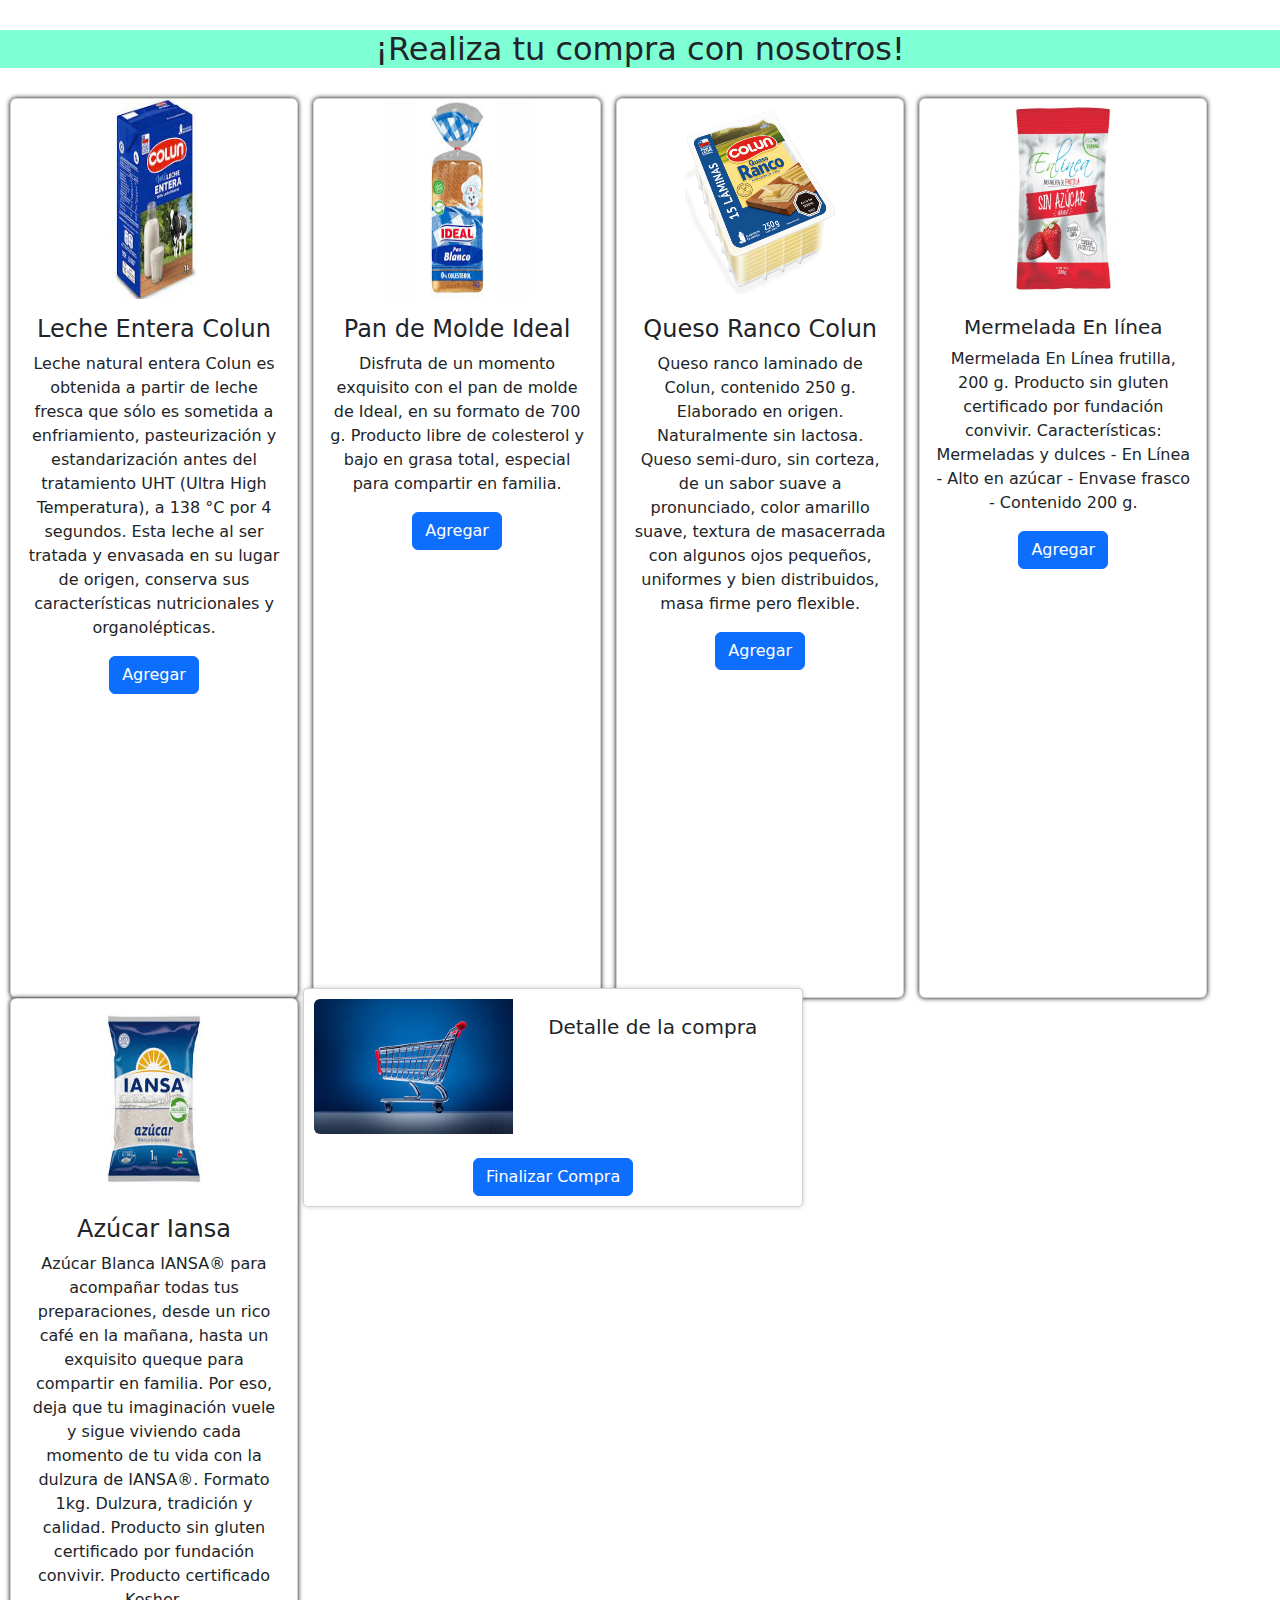
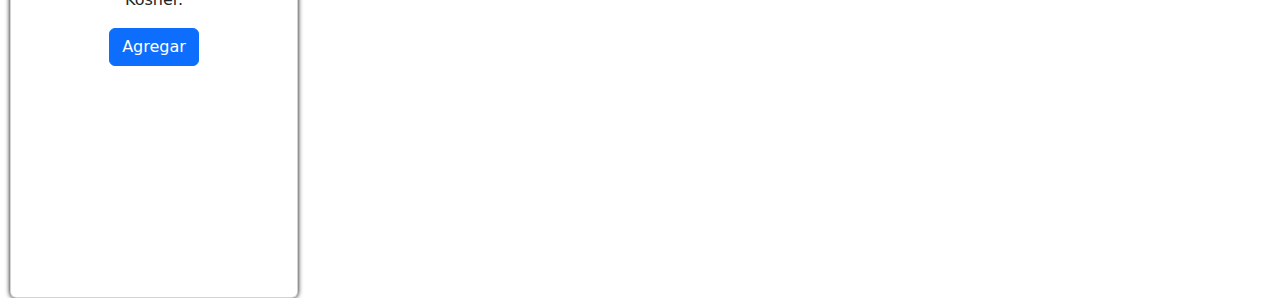
==== index.html @ 1cdd3f0a "primer commit" ====
<!DOCTYPE html>
<html lang="en">

<head>
    <meta charset="UTF-8">
    <meta name="viewport" content="width=device-width, initial-scale=1.0">
    <title>Supermercado</title>
    <link rel="stylesheet" href="./assets/css/BootstrapcCSS/bootstrap.min.css">
    <link rel="stylesheet" href="./assets/css/style.css">
</head>

<body onload="asignarEventos()">

    <h2>¡Realiza tu compra con nosotros!</h2>
    <div class="card" style="width: 18rem;">
        <img src="./assets/img/leche.jpeg" class="card-img-top" alt="leche">
        <div class="card-body">
            <h4 class="card-title">Leche Entera Colun</h4>
            <p class="card-text">Leche natural entera Colun es obtenida a partir de leche fresca que sólo es sometida a enfriamiento, pasteurización y estandarización antes del tratamiento UHT (Ultra High Temperatura), a 138 °C por 4 segundos. Esta leche al ser tratada y envasada en su lugar de origen, conserva sus características nutricionales y organolépticas.</p>
            <button class="btn btn-primary btn-agregar" id="btn-agregar">Agregar</button>
            <div class="cantidad" style="display: none; margin-top: 10px;">
                <label>Cantidad:</label>
                <div class="input-group" style="max-width: 150px;">
                    <button class="btn btn-secondary btn-decrement" type="button">–</button>
                    <input type="number" class="form-control text-center cantidad-input" min="1" value="1">
                    <button class="btn btn-secondary btn-increment" type="button">+</button>
                </div>
                <button class="btn btn-success btn-confirmar" style="margin-top: 10px;">Confirmar</button>
            </div>
        </div>
    </div>
    </div>
    <div class="card" style="width: 18rem;">
        <img src="./assets/img/panDeMolde.jpeg" class="card-img-top" alt="panDeMolde">
        <div class="card-body">
            <h4 class="card-title">Pan de Molde Ideal</h4>
            <p class="card-text">Disfruta de un momento exquisito con el pan de molde de Ideal, en su formato de 700 g. Producto libre de colesterol y bajo en grasa total, especial para compartir en familia.</p>
            <button class="btn btn-primary btn-agregar" id="btn-agregar">Agregar</button>
            <div class="cantidad" style="display: none; margin-top: 10px;">
                <label>Cantidad:</label>
                <div class="input-group" style="max-width: 150px;">
                    <button class="btn btn-secondary btn-decrement" type="button">–</button>
                    <input type="number" class="form-control text-center cantidad-input" min="1" value="1">
                    <button class="btn btn-secondary btn-increment" type="button">+</button>
                </div>
                <button class="btn btn-success btn-confirmar" style="margin-top: 10px;">Confirmar</button>
            </div>
        </div>
    </div>
    </div>

    <div class="card" style="width: 18rem;">
        <img src="./assets/img/queso.jpg" class="card-img-top" alt="queso">
        <div class="card-body">
            <h4 class="card-title">Queso Ranco Colun</h4>
            <p class="card-text">Queso ranco laminado de Colun, contenido 250 g. Elaborado en origen. Naturalmente sin
                lactosa. Queso semi-duro, sin corteza, de un sabor suave a pronunciado, color amarillo suave, textura de
                masacerrada con algunos ojos pequeños, uniformes y bien distribuidos, masa firme pero flexible.</p>
            <button class="btn btn-primary btn-agregar" id="btn-agregar">Agregar</button>
            <div class="cantidad" style="display: none; margin-top: 10px;">
                <label>Cantidad:</label>
                <div class="input-group" style="max-width: 150px;">
                    <button class="btn btn-secondary btn-decrement" type="button">–</button>
                    <input type="number" class="form-control text-center cantidad-input" min="1" value="1">
                    <button class="btn btn-secondary btn-increment" type="button">+</button>
                </div>
                <button class="btn btn-success btn-confirmar" style="margin-top: 10px;">Confirmar</button>
            </div>
        </div>
    </div>
    </div>
    <div class="card" style="width: 18rem;">
        <img src="./assets/img/mermelada.jpg" class="card-img-top" alt="mermelada">
        <div class="card-body">
            <h5 class="card-title">Mermelada En línea</h5>
            <p class="card-text">Mermelada En Línea frutilla, 200 g. Producto sin gluten certificado por fundación
                convivir. Características: Mermeladas y dulces - En Línea - Alto en azúcar - Envase frasco - Contenido
                200 g.</p>
            <button class="btn btn-primary btn-agregar" id="btn-agregar">Agregar</button>
            <div class="cantidad" style="display: none; margin-top: 10px;">
                <label>Cantidad:</label>
                <div class="input-group" style="max-width: 150px;">
                    <button class="btn btn-secondary btn-decrement" type="button">–</button>
                    <input type="number" class="form-control text-center cantidad-input" min="1" value="1">
                    <button class="btn btn-secondary btn-increment" type="button">+</button>
                </div>
                <button class="btn btn-success btn-confirmar" style="margin-top: 10px;">Confirmar</button>
            </div>
        </div>
    </div>
    </div>
    <div class="card" style="width: 18rem;">
        <img src="./assets/img/azucar.jpeg" class="card-img-top" alt="azucar">
        <div class="card-body">
            <h4 class="card-title">Azúcar Iansa</h4>
            <p class="card-text">Azúcar Blanca IANSA® para acompañar todas tus preparaciones, desde un rico café en la
                mañana, hasta un exquisito queque para compartir en familia. Por eso, deja que tu imaginación vuele y
                sigue viviendo cada momento de tu vida con la dulzura de IANSA®. Formato 1kg. Dulzura, tradición y
                calidad. Producto sin gluten certificado por fundación convivir. Producto certificado Kosher.</p>
            <button class="btn btn-primary btn-agregar" id="btn-agregar">Agregar</button>
            <div class="cantidad" style="display: none; margin-top: 10px;">
                <label>Cantidad:</label>
                <div class="input-group" style="max-width: 150px;">
                    <button class="btn btn-secondary btn-decrement" type="button">–</button>
                    <input type="number" class="form-control text-center cantidad-input" min="1" value="1">
                    <button class="btn btn-secondary btn-increment" type="button">+</button>
                </div>
                <button class="btn btn-success btn-confirmar" style="margin-top: 10px;">Confirmar</button>
            </div>
        </div>
    </div>
    </div>
    <div class="card mb-3" id="card-total" style="max-width: 540px;">
        <div class="row g-0">
            <div class="col-md-5">
                <img src="./assets/img/carro.jpeg" class="img-fluid rounded-start" id="img-total" alt="carro">
            </div>
            <div class="col-md-7">
                <div class="card-body">
                    <h5 class="card-title">Detalle de la compra</h5>
                    <div class="card-text" id="DetalleCompra"></div>
                    <p class="card-text"><small class="text-body-secondary"></small></p>
                </div>
            </div>
        </div><br>
        <a href="./index2.html" class="btn btn-primary">Finalizar Compra</a>

    </div>

    <script src="./assets/js/logica.js"></script>
    <script src="./assets/js/BootstrapJS/bootstrap.bundle.min.js"></script>
</body>

</html>
---- assets/css/style.css ----
h2{
    text-align: center;
    margin-bottom: 30px;
    margin-top: 30px;
    background-color: aquamarine;
}


.card{
    display: inline-block;
    width: 18rem;
    height: 900px;
    vertical-align: top;
    text-align: center;
    margin-left: 10px;
    box-shadow: 0 0 5px rgba(0,0,0,1);
}
.card img{
    width: 150px;
    height: 200px;
    object-fit:fill;
    transition: transform 2s;
}
.card:hover img{
    transform: scale(1.3);
}

#card-total{
width: 500px;
height: auto;
vertical-align: top;
    position:relative;
    bottom: 10px;
    right: 10px;
    background-color: #fff;
    padding: 10px;
    border-radius: 5px;
    box-shadow: 0 0 5px rgba(0,0,0,0.2);
}

#img-total{
    width: 300px;
    height: auto;
}

.input-group{
    margin: 0 auto;
}
.finalizar{
   justify-content: center;
   text-align: center;
   margin-top:50px;
   
}
#imgFinalizar{
    width:600px;
    height: 500px;
    margin-top: 50px;
}

h1{
    animation: 3s infinite alternate slidein
}
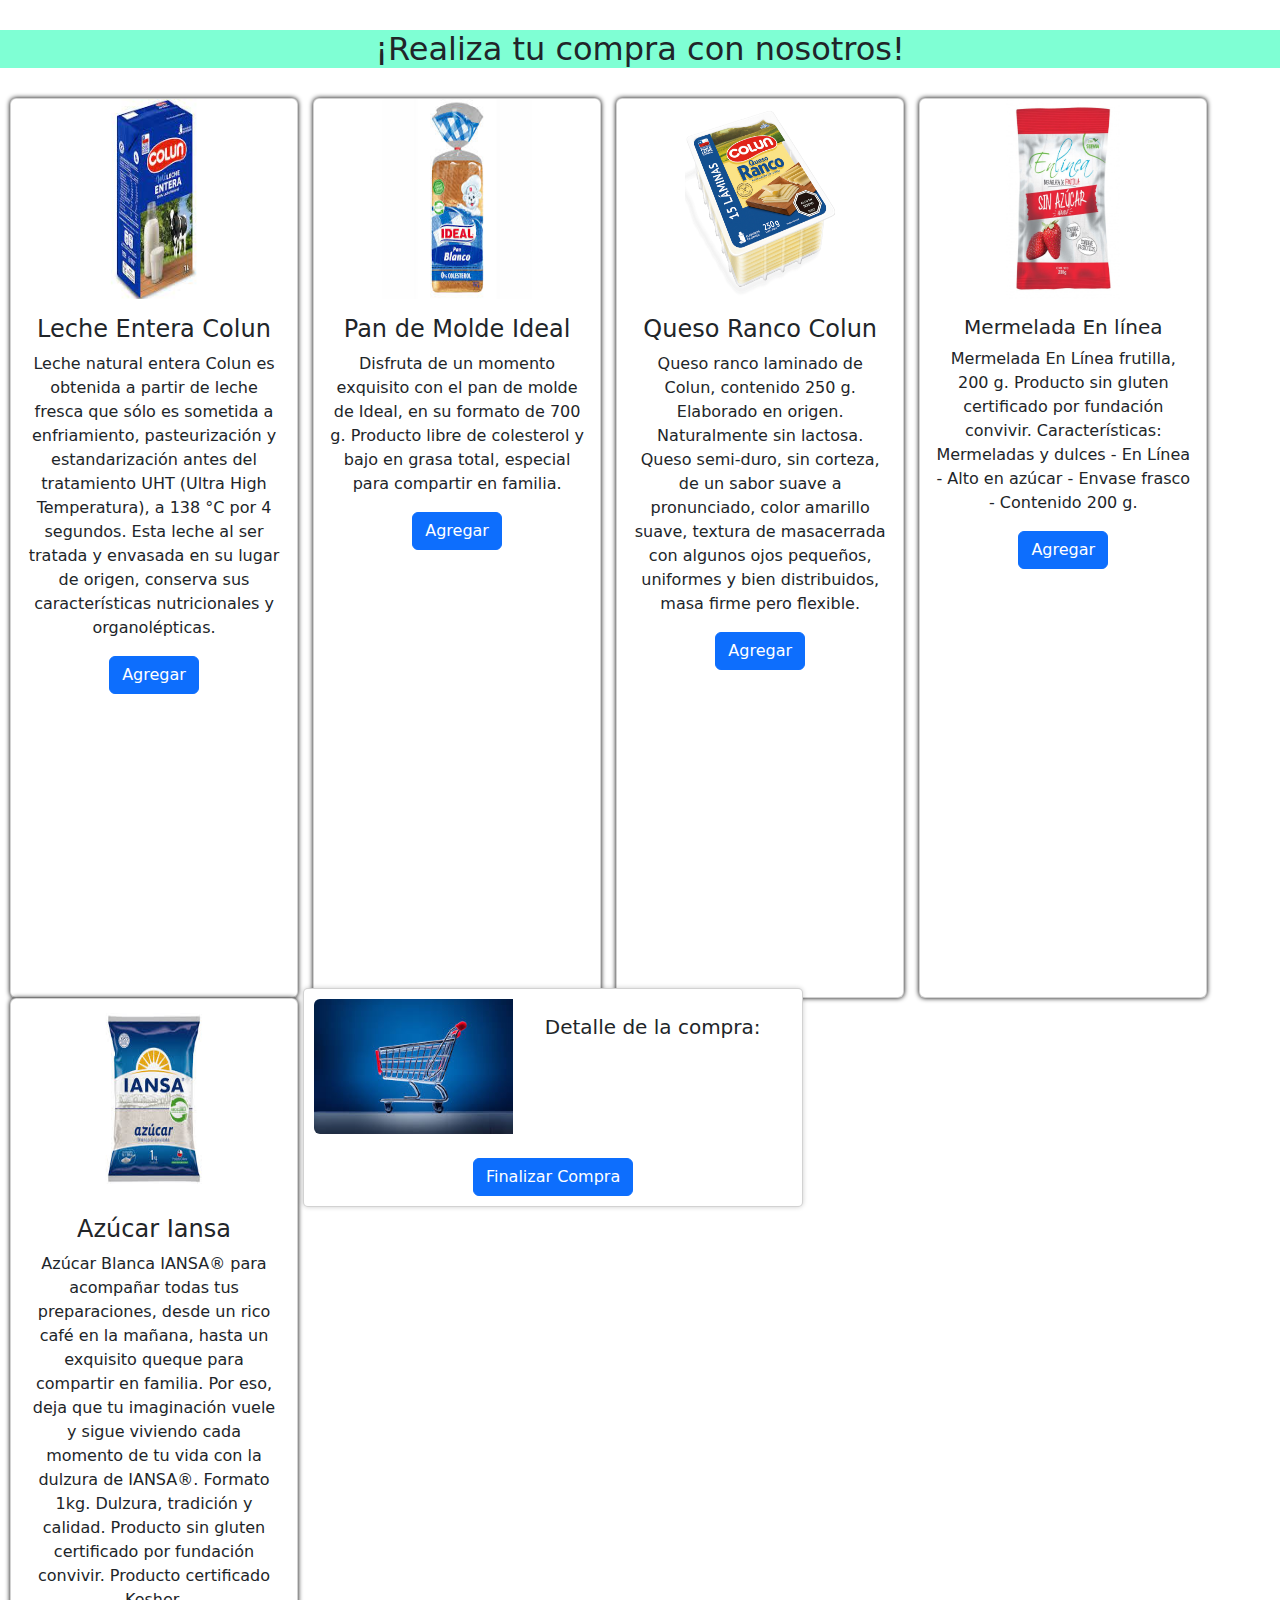
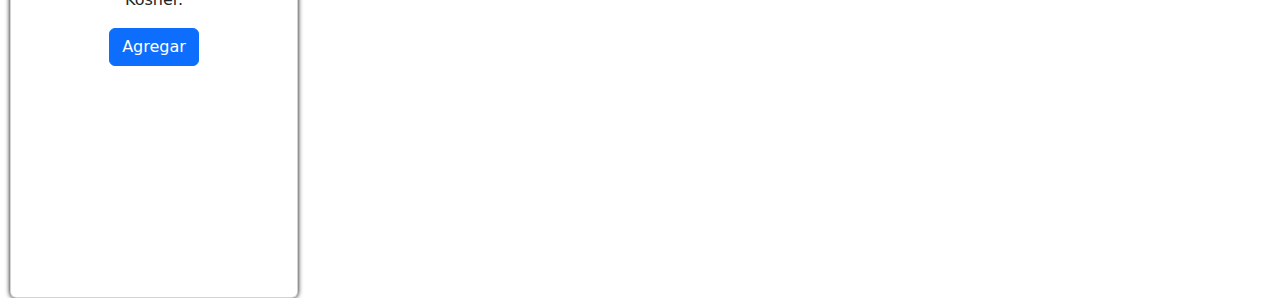
==== commit 85b18247: "actualizacion" ====
--- a/index.html
+++ b/index.html
@@ -117,7 +117,7 @@
             </div>
             <div class="col-md-7">
                 <div class="card-body">
-                    <h5 class="card-title">Detalle de la compra</h5>
+                    <h5 class="card-title">Detalle de la compra:</h5>
                     <div class="card-text" id="DetalleCompra"></div>
                     <p class="card-text"><small class="text-body-secondary"></small></p>
                 </div>
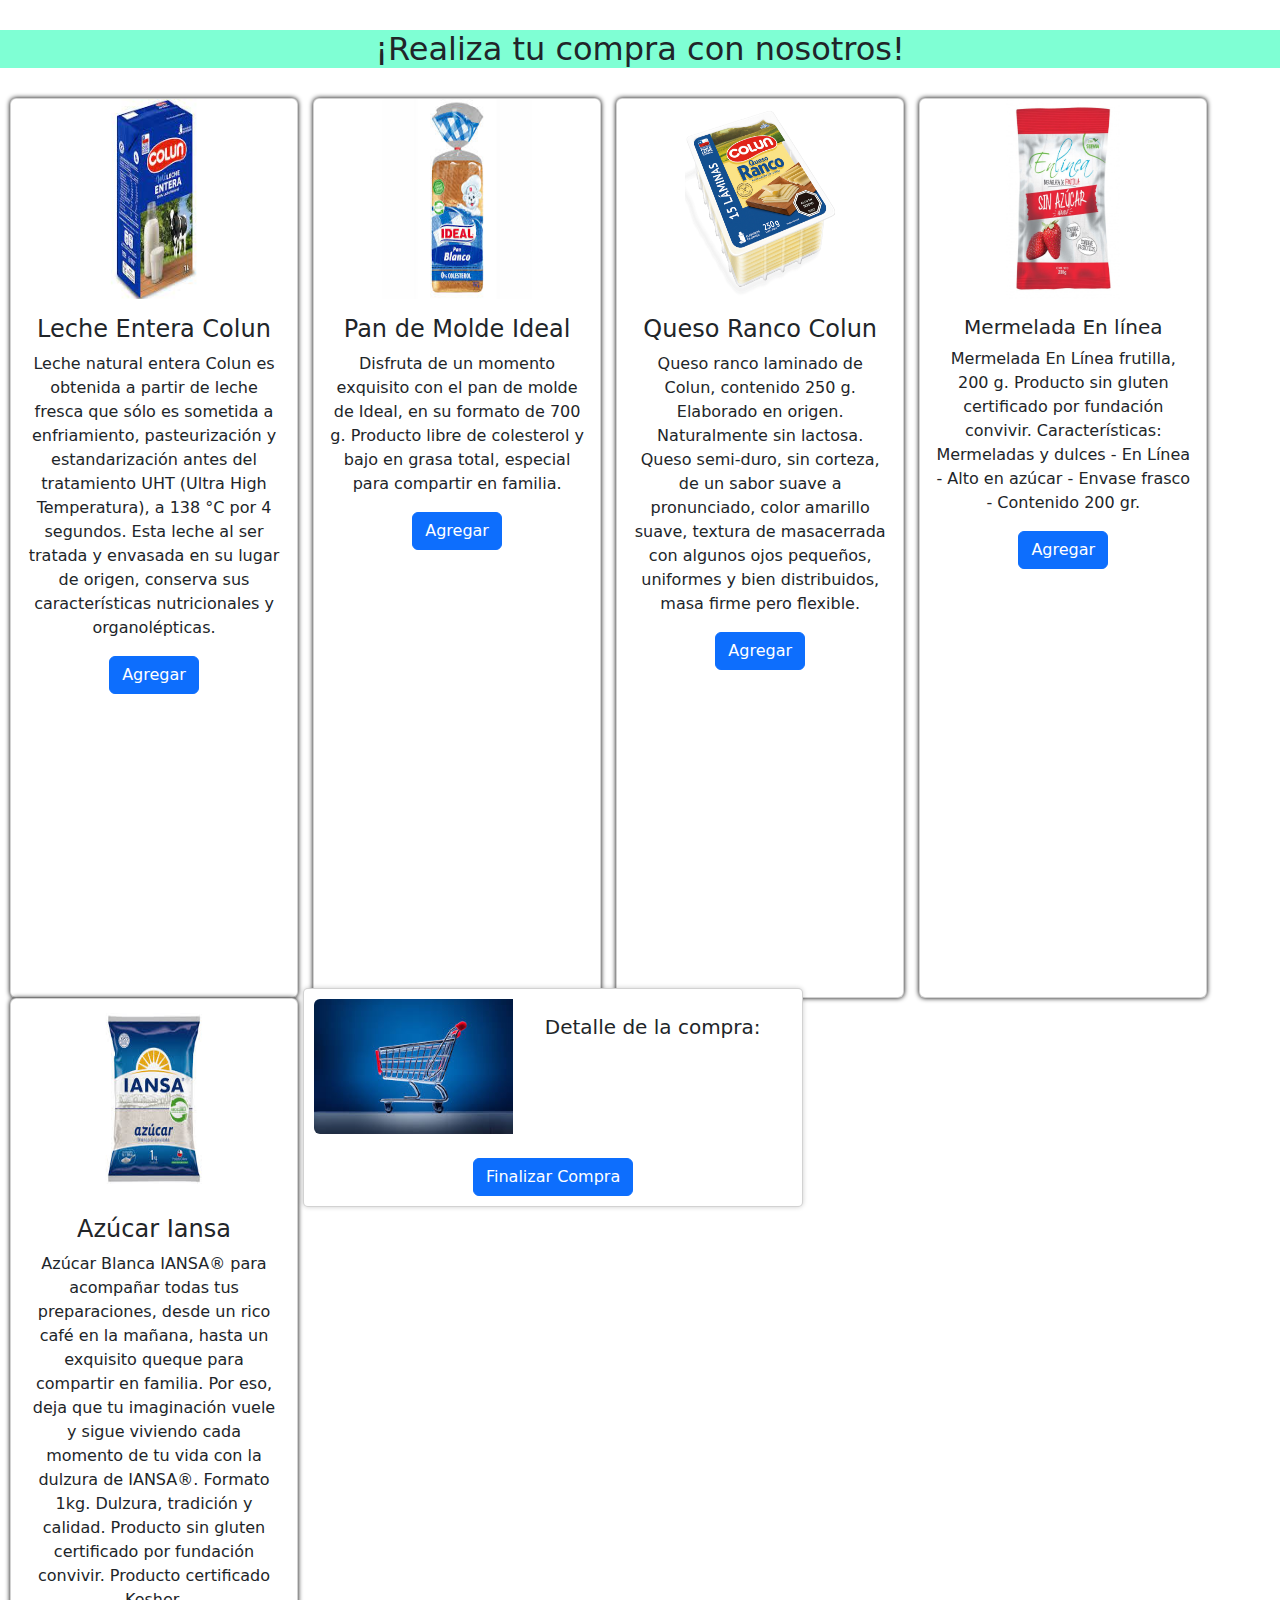
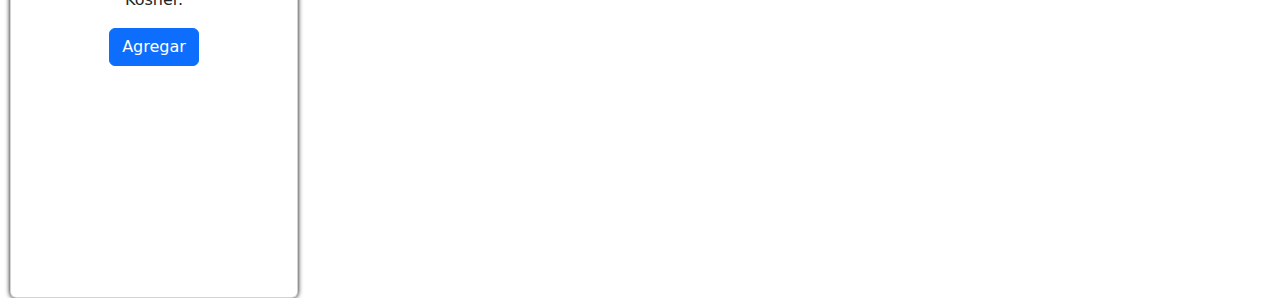
==== commit ccc7be35: "cambio nombre finCompra.html" ====
--- a/index.html
+++ b/index.html
@@ -75,7 +75,7 @@
             <h5 class="card-title">Mermelada En línea</h5>
             <p class="card-text">Mermelada En Línea frutilla, 200 g. Producto sin gluten certificado por fundación
                 convivir. Características: Mermeladas y dulces - En Línea - Alto en azúcar - Envase frasco - Contenido
-                200 g.</p>
+                200 gr.</p>
             <button class="btn btn-primary btn-agregar" id="btn-agregar">Agregar</button>
             <div class="cantidad" style="display: none; margin-top: 10px;">
                 <label>Cantidad:</label>
@@ -123,7 +123,7 @@
                 </div>
             </div>
         </div><br>
-        <a href="./index2.html" class="btn btn-primary">Finalizar Compra</a>
+        <a href="./finCompra.html" class="btn btn-primary">Finalizar Compra</a>
 
     </div>
 
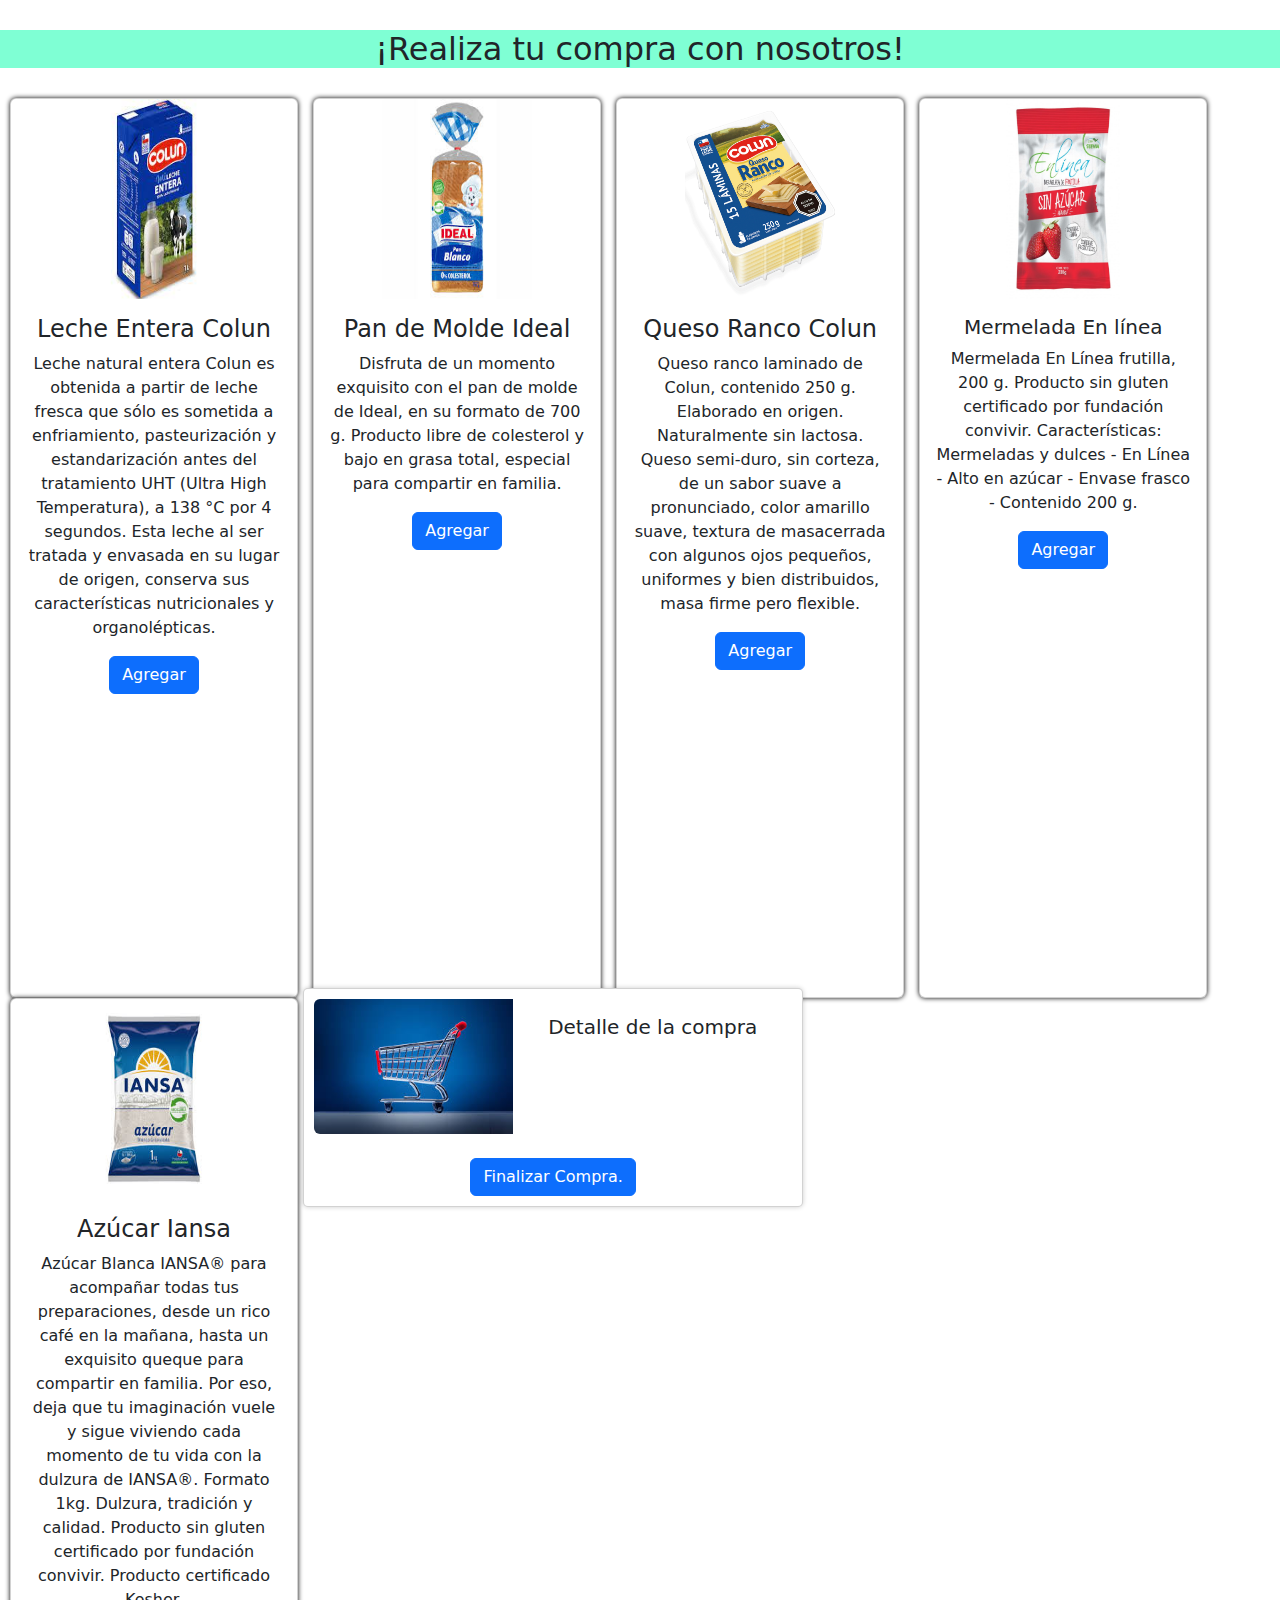
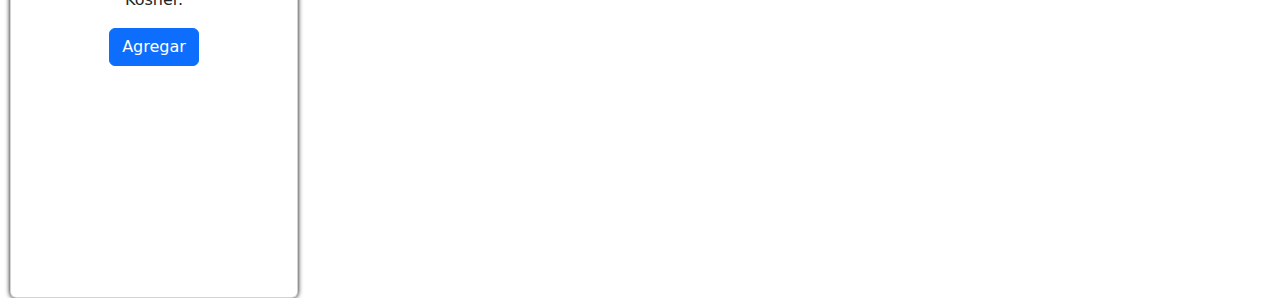
==== commit 6f82b055: "actualizar" ====
--- a/index.html
+++ b/index.html
@@ -75,7 +75,7 @@
             <h5 class="card-title">Mermelada En línea</h5>
             <p class="card-text">Mermelada En Línea frutilla, 200 g. Producto sin gluten certificado por fundación
                 convivir. Características: Mermeladas y dulces - En Línea - Alto en azúcar - Envase frasco - Contenido
-                200 gr.</p>
+                200 g.</p>
             <button class="btn btn-primary btn-agregar" id="btn-agregar">Agregar</button>
             <div class="cantidad" style="display: none; margin-top: 10px;">
                 <label>Cantidad:</label>
@@ -117,13 +117,13 @@
             </div>
             <div class="col-md-7">
                 <div class="card-body">
-                    <h5 class="card-title">Detalle de la compra:</h5>
+                    <h5 class="card-title">Detalle de la compra</h5>
                     <div class="card-text" id="DetalleCompra"></div>
                     <p class="card-text"><small class="text-body-secondary"></small></p>
                 </div>
             </div>
         </div><br>
-        <a href="./finCompra.html" class="btn btn-primary">Finalizar Compra</a>
+        <a href="./index2.html" class="btn btn-primary">Finalizar Compra.</a>
 
     </div>
 
